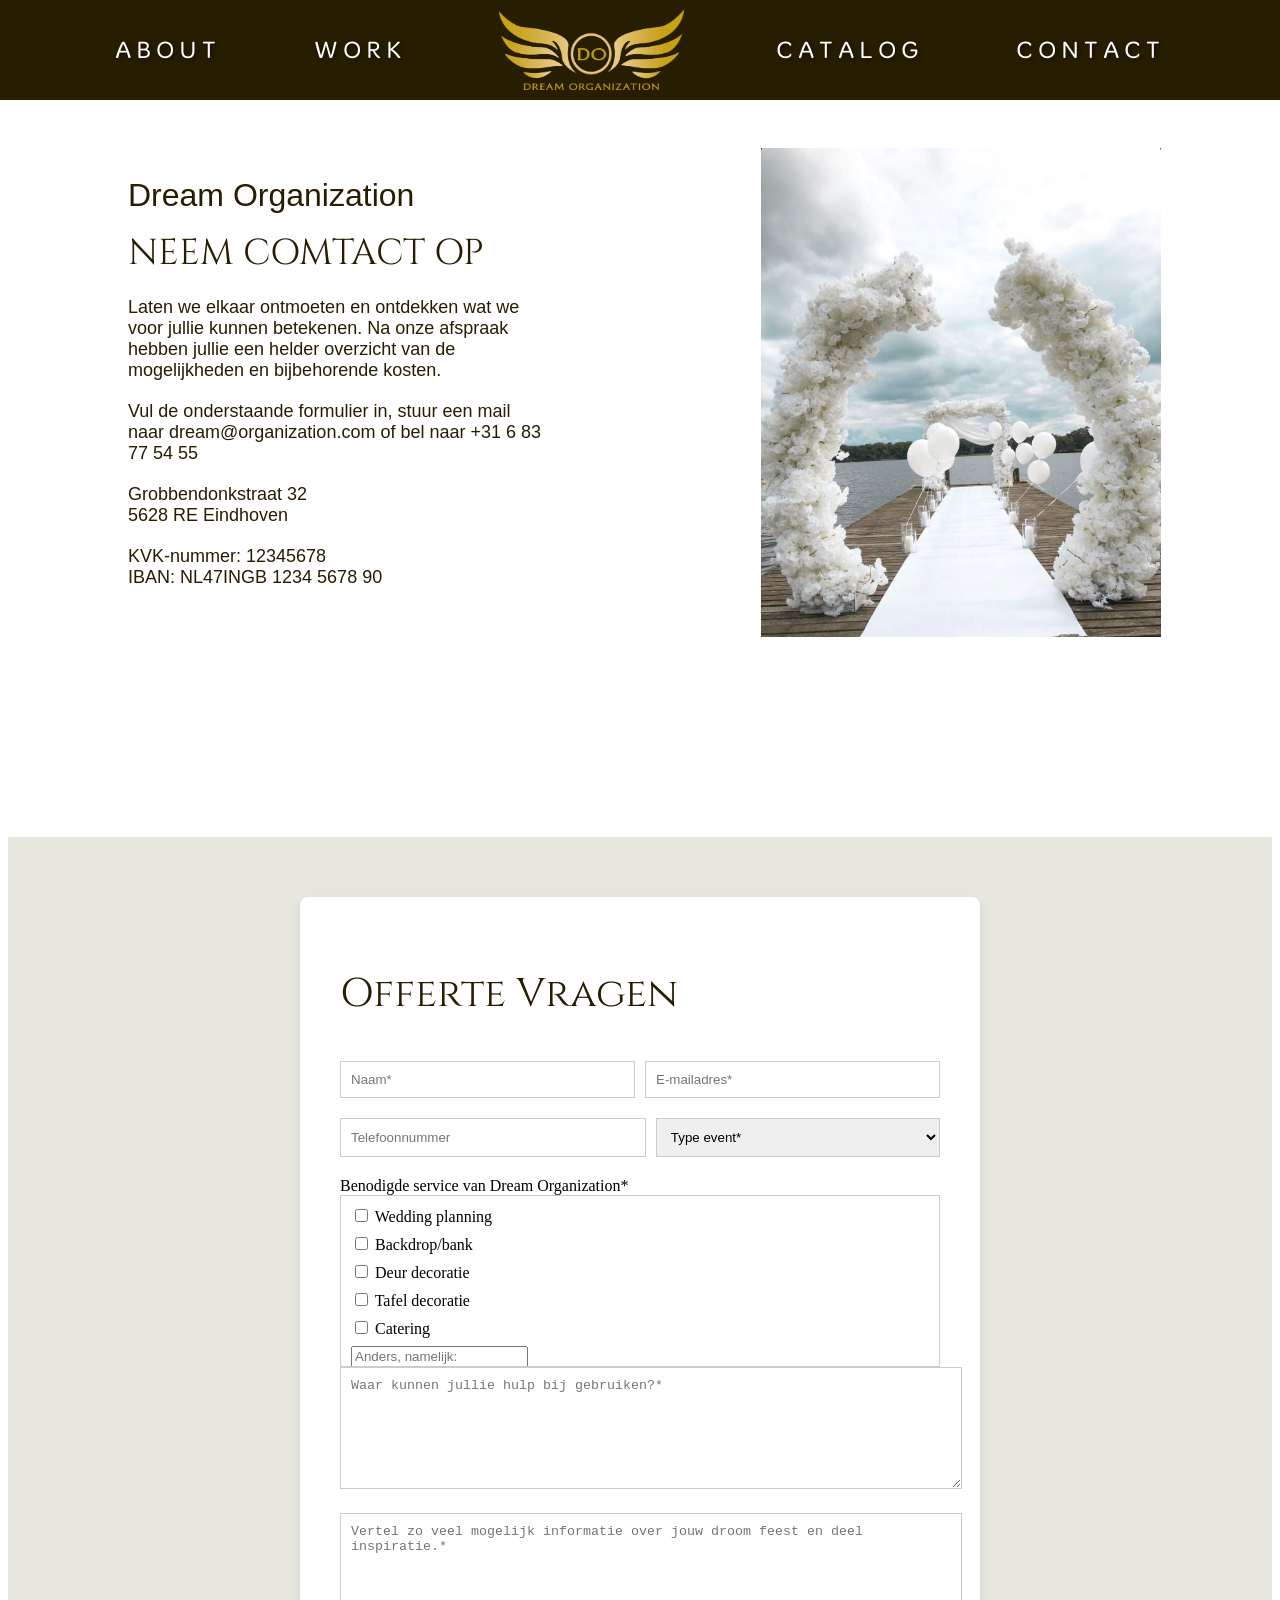
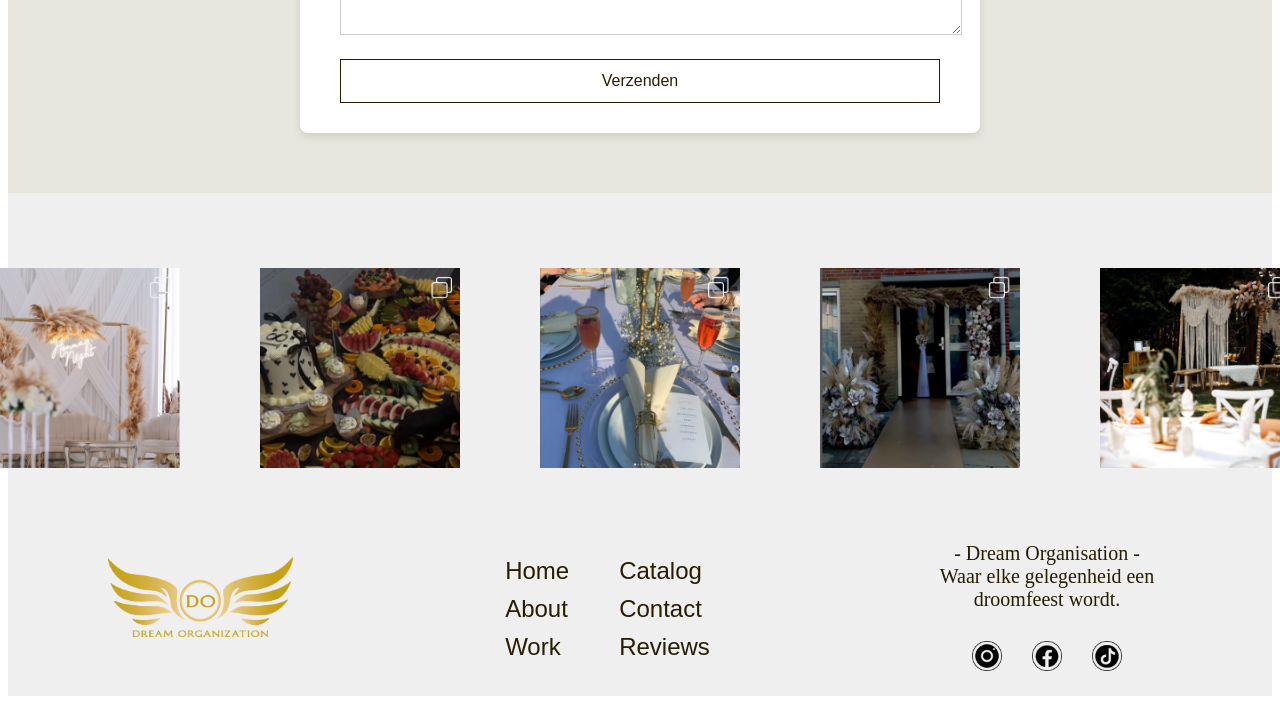
==== contact.html @ 05788cd9 "contact nieuw" ====
<!DOCTYPE html>
<html lang="en">
<head>
    <meta charset="UTF-8">
    <meta name="viewport" content="width=device-width, initial-scale=1.0">
    <title>Document</title>

    <link rel="stylesheet" href="header.css">
    <link rel="stylesheet" href="slideshow.css">
    <link rel="stylesheet" href="styles.css">
    <link rel="stylesheet" href="footer.css">
    <link rel="stylesheet" href="colours.css">
    <link rel="stylesheet" href="contact.css">

</head>
<body>
    <header class="navbar">
        <nav>
            <ul class="nav-list">
                <li> <a href="#">ABOUT</a></li>
                <li> <a href="#">WORK</a></li>
                <li> <a href="index.html" class="logo-link"> <img src="images/logo_met_naam.png" alt="logo" class="logo-head"> </a> </li>
                <li> <a href="#">CATALOG</a></li>
                <li> <a href="contact.html">CONTACT</a></li>
            </ul>
        </nav>
    </header>
    <!-- -----------------------------------contact------------------------------------------------------------------------------------ -->

    <section class="contact">
        <div class="text-container-contact">
            <h2>Dream Organization</h2>
            <h3>NEEM COMTACT OP</h3>
            <P>Laten we elkaar ontmoeten en ontdekken wat we voor jullie kunnen betekenen. Na onze afspraak hebben jullie een helder overzicht van de mogelijkheden en bijbehorende kosten.</P>
            <P>Vul de onderstaande formulier in, stuur een mail naar dream@organization.com of bel naar +31 6 83 77 54 55</P>
            <p>Grobbendonkstraat 32 <br>5628 RE Eindhoven</p>
            <p>KVK-nummer: 12345678 <br>IBAN: NL47INGB 1234 5678 90</p>
        </div>
        <div class="image-container-contact">
            <img src="images/weddings/pier.jpg" alt="contact">
        </div>
    </section>
    <!-- -----------------------------------formulier------------------------------------------------------------------------------------ -->

    <section class="offerte">
        <div class="form-container">
            <h3>Offerte Vragen</h3>
            <form action="send_email.php" method="POST">
                <!-- Naam en E-mailadres -->
                <div class="form-row">
                    <input type="text" name="name" placeholder="Naam*" required>
                    <input type="email" name="email" placeholder="E-mailadres*" required>
                </div>
    
                <!-- Telefoonnummer en Type Event -->
                <div class="form-row">
                    <input type="text" name="phone" placeholder="Telefoonnummer" required>
                    <select name="event_type" required>
                        <option value="" disabled selected>Type event*</option>
                        <option value="bruiloft">Bruiloft</option>
                        <option value="verjaardag">Verjaardag</option>
                        <option value="opening">Opening</option>
                        <option value="andere">Andere</option>
                    </select>
                </div>
    
                <!-- Multi-select Dropdown -->
                <div class="form-group">
                    <label>Benodigde service van Dream Organization*</label>
                    <div class="multi-select">
                        <label><input type="checkbox" name="services[]" value="Wedding planning"> Wedding planning</label>
                        <label><input type="checkbox" name="services[]" value="Backdrop/bank"> Backdrop/bank</label>
                        <label><input type="checkbox" name="services[]" value="Deur decoratie"> Deur decoratie</label>
                        <label><input type="checkbox" name="services[]" value="Tafel decoratie"> Tafel decoratie</label>
                        <label><input type="checkbox" name="services[]" value="Catering"> Catering</label>
                        <label><input type="text" name="services[]" placeholder="Anders, namelijk:"> </label>
                    </div>
                </div>
    
                <!-- Open Tekstvakken -->
                <div class="form-group">
                    <textarea name="help_needed" placeholder="Waar kunnen jullie hulp bij gebruiken?*" required></textarea>
                </div>
                <div class="form-group">
                    <textarea name="extra_info" placeholder="Vertel zo veel mogelijk informatie over jouw droom feest en deel inspiratie.*" required></textarea>
                </div>
    
                <!-- Verzenden -->
                <button type="submit">Verzenden</button>
            </form>
        </div>
    </section>

    <!-- -----------------------------------footer------------------------------------------------------------------------------------ -->
    <footer>
        <div class="insta-posts">
            <a href="https://www.instagram.com/reel/DC2IhfFOqjO/?utm_source=ig_web_copy_link&igsh=MzRlODBiNWFlZA=="><img src="images/insta1.png" alt="insta1" class="insta-post"></a>
            <a href="https://www.instagram.com/reel/DCKioTMsqdR/?utm_source=ig_web_copy_link&igsh=MzRlODBiNWFlZA=="><img src="images/insta2.png" alt="insta2" class="insta-post"></a>
            <a href="https://www.instagram.com/p/DCFWBF8sBz8/?utm_source=ig_web_copy_link&igsh=MzRlODBiNWFlZA=="><img src="images/insta3.png" alt="insta3" class="insta-post"></a>
            <a href="https://www.instagram.com/reel/DBRob_IsPXa/?utm_source=ig_web_copy_link&igsh=MzRlODBiNWFlZA=="><img src="images/insta4.png" alt="insta4" class="insta-post"></a>
            <a href="https://www.instagram.com/p/DDfamy9M7_T/?utm_source=ig_web_copy_link&igsh=MzRlODBiNWFlZA=="><img src="images/insta5.png" alt="insta5" class="insta-post"></a>

        </div>
        <div class="footer-content">
            <div class="logo-container">
                <img src="images/logo_met_naam.png" alt="logo" class="logo-footer">
            </div>
                <div class="buttons">
                    <div class="buttons1">
                        <a href="#">Home</a>
                        <a href="#">About</a>
                        <a href="#">Work</a>
                    </div>
                    
                    <div class="buttons2">
                        <a href="#">Catalog</a>
                        <a href="#">Contact</a>
                        <a href="#">Reviews</a>
                    </div>
                </div> 
            
            <div class="footer-tekst"> 
                <h8>- Dream Organisation -<br> Waar elke gelegenheid een droomfeest wordt.</h8>
                <div class="icons">
                    <a href="https://www.instagram.com/dream__organization/profilecard/?igsh=MWFrbjg4ejh3ZjRkMg=="><img src="images/ig.png" alt="Instagram"></a>
                    <a href="https://www.facebook.com/profile.php?id=100048385297990&locale=nl_BE"><img src="images/facebook.png" alt="FaceBook"></a>
                    <a href="https://www.tiktok.com/@dreamorganization?is_from_webapp=1&sender_device=pc"><img src="images/tiktok.png" alt="TikTok"></a>
                </div>
            </div>
        
            
        </div>

    </footer>
    <script src="slider.js"></script>
</body>
</html>
---- header.css ----
.navbar {
    position: fixed;
    top: 0;
    left: 0;
    width: 100%;
    background-color: var(--main-colour);
    text-shadow: 2px 2px 4px rgba(0, 0, 0, 0.5);
    color: white;
    transition: background-color 0.5s ease;
    z-index: 1;
}

.navbar.scrolled {
    background-color: rgba(0, 0, 0, 0);
}

.logo-head{
    max-width: 185px;
    display: block;
  }

.nav-list {
    display: flex;
    justify-content: space-between;
    align-items: center;
    list-style-type: none;
    padding: 10px 115px;
    margin: 0;
    text-decoration: none;
    font-family: 'Merge One', sans-serif;
    color: white; 
    font-size: 18px;
    letter-spacing: 5px;
}

.nav-list li {
    display: flex; 
    align-items: center;
}

.nav-list a {
    color: white;
    text-decoration: none;
    font-size: 24px;
    position: relative;
    transition: color 0.3s;
  }

  .nav-list a::after {
    content: "";
    position: absolute;
    left: 50%;
    bottom: -5px;
    width: 100%; 
    height: 2px;
    background: white; 
    box-shadow: 2px 2px 4px rgba(0, 0, 0, 0.5);
    transform: translateX(-50%) scaleX(0);
    transform-origin: center; 
    transition: transform 0.3s ease; 
  }
  

  .nav-list a:hover::after {
    transform: translateX(-50%) scaleX(1); 
  }


  .logo-link::after{
    content: none !important;
  }
---- slideshow.css ----
.slider-wrapper {
    position: relative;
    max-width: 100%;
    margin: 0 auto;
}



.slider {
    display: flex;
    aspect-ratio: 20/9;
    overflow: auto;
    scroll-snap-type: x mandatory;
    scroll-behavior: smooth;
    box-shadow: 0 1.5rem 3rem -0.75rem hsla(0, 0%, 0%, 0.25);
    border-radius: 0.5rem;
}

.slider img {
    flex: 1 0 100%;
    scroll-snap-align: start;
    object-fit: cover;
}

.slider-nav {
    display: flex;
    column-gap: 1rem;
    position: absolute;
    bottom: 1.25rem;
    left: 50%;
    transform: translate(-50%);
    z-index: 1;
}

.slider-nav a {
    width: 0.5rem;
    height: 0.5rem;
    border-radius: 50%;
    background-color: #fff;
    opacity: 0.5;
    transition: opacity ease 250ms;
}

.slider-nav a:hover {
    opacity: 1;
}

.slider-nav a.active {
    background-color: #ac7e00;
    opacity: 1;
}

::-webkit-scrollbar {
    display: none;
}

/* -----------------------------wedding/event---------------------- */

.slider-wrapper-wedding {
    position: relative;
    max-width: 400px;
    margin: 0 auto;
}

.slider-wedding {
    display: flex;
    aspect-ratio: 3/4;
    overflow: auto;
    scroll-snap-type: x mandatory;
    scroll-behavior: smooth;
    box-shadow: 0 1.5rem 3rem -0.75rem hsla(0, 0%, 0%, 0.25);
    border-radius: 0.5rem;
}

.slider-wedding img {
    flex: 1 0 100%;
    scroll-snap-align: start;
    object-fit: cover;
}
---- styles.css ----
@import url('https://fonts.googleapis.com/css2?family=Cormorant:wght@400;700&display=swap');
@import url('https://fonts.googleapis.com/css2?family=Merge+One&display=swap');
@import url('https://fonts.googleapis.com/css2?family=Cinzel:wght@400..900&family=Inter:ital,opsz,wght@0,14..32,100..900;1,14..32,100..900&family=K2D&display=swap');


main{
    padding-top: 105px;
}
h6{
    font-family: "Merge-one", sans-serif;
    font-size: 24px;
    margin: 0;
    color: var(--main-colour);
    font-weight: 400;
}

h4{
    font-family: "Cormorant", serif;
    font-weight: 400;
    font-size: 36px;
    margin: 0;
    color: var(--main-colour);
}

h2{
    font-family: "Cormorant", serif;
    font-weight: 500;
    font-size: 48px;
    margin: 0;
    color: var(--main-colour);
}
h3{
    font-family: "Cinzel", serif;
    font-size: 40px;
    font-weight: 200;
    color: var(--main-colour);
}
p{
    font-family: 'Segoe UI', Tahoma, Geneva, Verdana, sans-serif;
    font-weight: 350;
    font-size: 18px;
    margin: 0;
    color: var(--main-colour);
}


/* ---------------------------------------------------slideshow------------------------------------- */

/* ---------------------------------------------------video------------------------------------- */
.promotie{
    background-color: var(--background-beige);
    flex-direction: column;
    align-items: center;
    justify-content: center;
    text-align: center;
    padding: 50px 20px;
    gap: 30px;
}

.text-container{
    text-align: center;
}
.text-container p{
    max-width: 750px;
    line-height: 1.2;
    margin: 25px auto;
}

.text-container h6{
    font-size: 20px;
    margin: 25px auto;
}

.video-container video{
    max-width: 480px;
    box-shadow: 0 4px 10px rgba(0, 0, 0, 0.2);
}

.video-container{
    display: flex;
    justify-content: center;
    align-items: center;
    width: 100%;
}

.video-wrapper {
    position: relative;
    width: 100%;
    max-width: 800px;
}

.play-button {
    position: absolute;
    top: 50%;
    left: 50%;
    transform: translate(-50%, -50%);
    width: 60px;
    height: 60px;
    border-radius: 50%;
    border: solid white 3px;
    display: flex;
    justify-content: center;
    align-items: center;
    cursor: pointer;
    transition: background-color 0.3s ease;
}

.play-button:hover {
    background-color: rgba(251, 251, 251, 0.382);
}

.play-button::before {
    content: '';
    width: 0;
    height: 0;
    border-left: 15px solid white;
    border-top: 10px solid transparent;
    border-bottom: 10px solid transparent;
}
/* ---------------------------------------------------meet the planner------------------------------------- */

.meet {
    display: flex;
    align-items: center; 
    padding: 140px 100px 200px 120px;
    gap: 200px;
}

.text-container-planner {
    flex: 1; 
    text-align: left;
    max-width: 500px;
}

.text-container-planner p{
    padding: 15px 0;
}

.image-container {
    flex: 1; 
    display: flex;
    justify-content: center; 
    align-items: center; 
}

.image-container img {
    width: 100%; 
    max-width: 600px;
    height: auto;
}

.quote{
    font-size: 24px;
    font-style: italic;
    font-weight: 400;
    margin: 0;
}

.ontdek{
    font-family: "Merge-one", sans-serif;
    font-size: 16px;
    border: 1px solid var(--main-colour);
    padding: 15px;
    margin-top: 10px;
    color: var(--main-colour);
    transition: all 0.3s ease;
    display: inline-block;
}

.ontdek:hover {
    background-color: var(--main-colour); /* Kleur de knop bij hover */
    color: white; /* Verander de tekstkleur naar wit */
    border-color: var(--main-colour);
}

/* ---------------------------------------------------wedding/event------------------------------------- */

.wedding-event{
    width: 100%;
    height: 685px;
    display: flex;
    justify-content: center;
    align-items: center;
}
.img-container{
    display: flex;
    width: 100%;
    height: 100%;

}

.img-item{
    flex: 1;
    background-size: cover;
    background-position: center;
    position: relative;
    transition: filter 0.5s ease;
    filter: brightness(80%);
}
.img-item:first-child{
    background-image: url(images/wedding.png);
}

.img-item:last-child{
    background-image: url(images/event.png);
}

.overlay{
    position: absolute;
    top: 50%;
    left: 50%;
    transform: translate(-50%, -50%);
    color: white;
    font-size: 40px;
    text-align: center;
    padding: 10px 20px;
    cursor: pointer;
    transition: all 0.3s ease;
}

.img-item:hover{
    filter: brightness(100%);
}
.overlay{
    justify-content: center;
    align-items: center;
}
.overlay a{
    color: white;
    font-family: 'Segoe UI', Tahoma, Geneva, Verdana, sans-serif;
    font-weight: 350;
    font-size: 18px;
    margin: 0;
}

.overlay h1{
    margin: 15px auto;
}
.line{
    height: 1px;
    background: white;
    border: none;
    margin: 5px auto;
    max-width: 100px;
}
/* ---------------------------------------------------portfolio------------------------------------- */
.portfolio{
    background-color: var(--background-beige);
    text-align: center;
}
.portfolio-header{
    padding-top: 100px;
}

.portfolio-header h3{
    margin-top: 15px;
}
.portfolio-items{
    display: flex;
    justify-content: center;
    gap: 170px;
    flex-wrap: wrap;
}

.portfolio-item{
    text-align: center;
}

.portfolio-item:nth-child(1) img,
.portfolio-item:nth-child(3) img {
    margin-top: 35px;
    width: 100%;
    height: auto;
}

.portfolio-item:nth-child(2) img{
    position: relative;
    padding: 14px;
    border: 1px solid var(--main-colour);
    width: 80%;
    height: auto;
}
.portfolio-item img {
    transition: transform 0.3s ease;
}

.portfolio-item img:hover{
    transform: scale(1.05);
    box-shadow: 0 10px 20px rgba(0, 0, 0, 0.2);
}
.portfolio-item h4{
    margin-top: 25px;
    margin-bottom: 130px;
}
/* ---------------------------------------------------loveletters------------------------------------- */

.reviews{
    position: relative;
    display: flex;
    justify-content: center;
    align-items: center;
    height: 600px;
    background-image: url(images/loveletters.jpg);
    background-size: cover;
    background-position: center;
    background-repeat: no-repeat;
    padding: 0;
    text-align: center;
}

.reviews-content{
    max-width: 950px;
    padding: 20px;
}


.reviews-content h6{
    font-family: "Cinzel", serif;
    font-size: 24px;
    font-weight: 400;
    color: white ;
    
}

.review{
    font-family: 'Segoe UI', Tahoma, Geneva, Verdana, sans-serif;
    font-size: 32px;
    font-weight: 100;
    color: white;
    line-height: 1.2;
    padding: 70px 0;
}

.naam{
    font-size: 20px !important;
    color: white;
}
---- footer.css ----
.logo-footer{
    max-width: 185px;
}

.insta-posts{
    display: flex;
    gap: 80px;
    padding: 75px 75px 50px 75px;
    justify-content: center;
    align-items: center;
   
}
.insta-post{
    max-width: 200px;
    transition: transform 0.3s ease;
}

.insta-post:hover{
    box-shadow: 0 10px 20px rgba(0, 0, 0, 0.2);
}


a{
    text-decoration: none;
}

footer{
    background-color: var(--background-grey);
}

.footer-content{
    display: flex;
    justify-content: space-between;
    align-items: center;
    gap: 20px;
    flex-wrap: wrap;
}
.logo-container{
    flex: 1;
    text-align: left;
    max-width: 185px;
    margin: 0 0 20px 100px;

}


.buttons{
    flex: 2;
    display: flex;
    justify-content: center;
    gap: 50px;
}

.buttons1, .buttons2{
    display: flex;
    flex-direction: column;
    align-items: first baseline;
    font-family: "Merge-one", sans-serif;
    font-size: 24px;
    gap: 10px;
}

a{
    color: var(--main-colour);
}


.footer-tekst{
    flex: 1;
    text-align: center;
    margin: 20px 0;
    max-width: 250px;
    font-family: 'Cinzel' serif;
    font-size: 20px;
    color: var(--main-colour);
    margin-right: 100px;
}

.icons{
    display: flex;
    justify-content: center;
    gap: 30px;
    margin-top: 30px;
}

.icons img{
    max-width: 30px;
    height: auto;
    cursor: pointer;
    transition: transform 0.3s ease;
}

.icons img:hover{
    transform: scale(1.05);
}
---- colours.css ----
:root{
    --main-colour:#271D01;
    --call-to-action:#FF8F5F;
    --background-beige:#E8E7DD;
    --background-grey:#EFEFEF; 
    --white:#FCFCFE;;
    --black:#000000;
}
---- contact.css ----
@import url('https://fonts.googleapis.com/css2?family=Cormorant:wght@400;700&display=swap');
@import url('https://fonts.googleapis.com/css2?family=Merge+One&display=swap');
@import url('https://fonts.googleapis.com/css2?family=Cinzel:wght@400..900&family=Inter:ital,opsz,wght@0,14..32,100..900;1,14..32,100..900&family=K2D&display=swap');

.contact{
    display: flex;
    align-items: center; 
    padding: 140px 100px 200px 120px;
    gap: 200px;
}

.text-container-contact {
    flex: 1; 
    text-align: left;
    max-width: 500px;
}

.image-container-contact {
    flex: 1; 
    display: flex;
    justify-content: center; 
    align-items: center; 
}

.image-container-contact img {
    width: 100%; 
    max-width: 400px;
    height: auto;
}

.text-container-contact h2{
    font-family: 'Segoe UI', Tahoma, Geneva, Verdana, sans-serif;
    font-size: 32px;
    font-weight: 400;
    margin: 0;
}

.text-container-contact h3{
    font-family: 'Cinzel', serif;
    font-size: 36px;
    margin: 15px 0;
}

.text-container-contact p{
    margin: 20px 0;
}

/* ---------------------------------------------formulier-------------------------------------- */
.offerte{
    background-color: var(--background-beige);
    padding: 60px;
    align-items: center;
    display: flex;
}

.form-container {
    background: #fff;
    padding: 30px 40px;
    border-radius: 8px;
    box-shadow: 0 4px 8px rgba(0, 0, 0, 0.1);
    max-width: 600px;
    width: 100%;
    margin: auto;
}

.form-row {
    display: flex;
    justify-content: space-between;
    gap: 10px;
    margin-bottom: 20px;
}

.form-row input, 
.form-row select {
    width: 48%;
    padding: 10px;
    border: 1px solid #ccc;
}

/* Multi-select dropdown */
.multi-select {
    padding: 10px;
    border: 1px solid #ccc;
    max-height: 150px;
    overflow-y: auto;
    background: #fff;
}

.multi-select label {
    display: block;
    margin-bottom: 8px;
}

/* Tekstvelden */
textarea {
    width: 100%;
    padding: 10px;
    border: 1px solid #ccc;
    resize: vertical;
    height: 100px;
    margin-bottom: 20px;
}

/* Verzenden knop */
button {
    width: 100%;
    padding: 12px;
    color: var(--main-colour);
    background-color: white;
    border: 1px solid var(--main-colour);
    font-size: 16px;
    cursor: pointer;
    transition: background 0.3s;
}

button:hover {
    background-color: var(--main-colour);
    color: white;
}
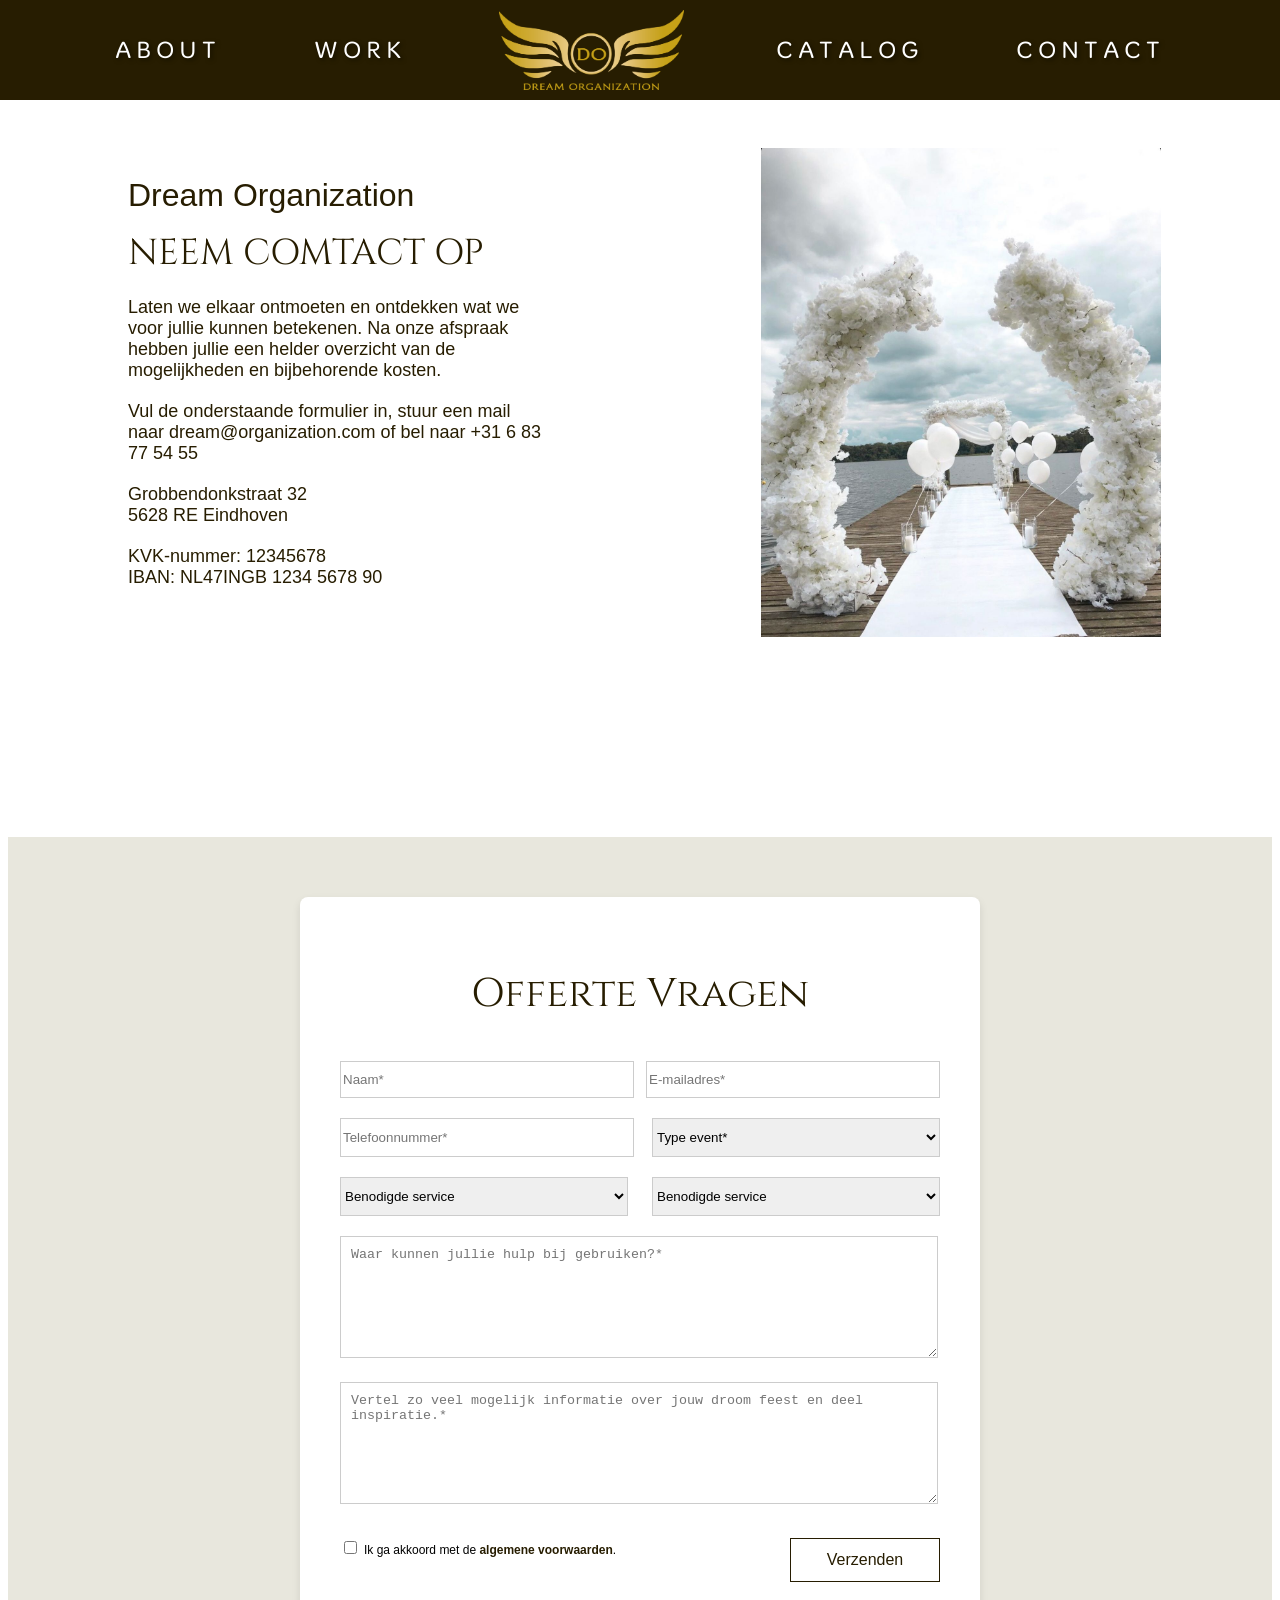
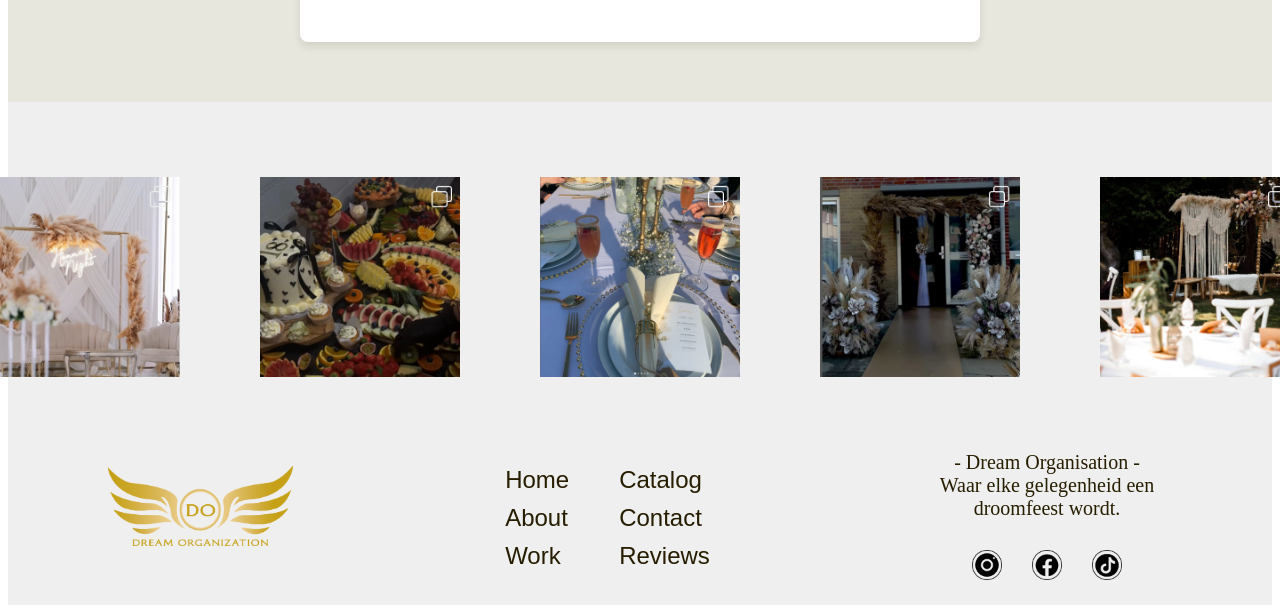
==== commit b966b578: "contact pagina af" ====
--- a/contact.html
+++ b/contact.html
@@ -54,7 +54,7 @@
     
                 <!-- Telefoonnummer en Type Event -->
                 <div class="form-row">
-                    <input type="text" name="phone" placeholder="Telefoonnummer" required>
+                    <input type="text" name="phone" placeholder="Telefoonnummer*" required>
                     <select name="event_type" required>
                         <option value="" disabled selected>Type event*</option>
                         <option value="bruiloft">Bruiloft</option>
@@ -63,18 +63,25 @@
                         <option value="andere">Andere</option>
                     </select>
                 </div>
-    
-                <!-- Multi-select Dropdown -->
-                <div class="form-group">
-                    <label>Benodigde service van Dream Organization*</label>
-                    <div class="multi-select">
-                        <label><input type="checkbox" name="services[]" value="Wedding planning"> Wedding planning</label>
-                        <label><input type="checkbox" name="services[]" value="Backdrop/bank"> Backdrop/bank</label>
-                        <label><input type="checkbox" name="services[]" value="Deur decoratie"> Deur decoratie</label>
-                        <label><input type="checkbox" name="services[]" value="Tafel decoratie"> Tafel decoratie</label>
-                        <label><input type="checkbox" name="services[]" value="Catering"> Catering</label>
-                        <label><input type="text" name="services[]" placeholder="Anders, namelijk:"> </label>
-                    </div>
+
+                <div class="form-row">
+                    <select name="event_type" required>
+                        <option value="" disabled selected>Benodigde service</option>
+                        <option value="bruiloft">Full wedding/event planning</option>
+                        <option value="verjaardag">Decoratie</option>
+                        <option value="opening">Deur decoratie</option>
+                        <option value="opening">Catering</option>
+                        <option value="andere">Andere</option>
+                    </select>
+                        <select name="event_type" required>
+                            <option value="" disabled selected>Benodigde service</option>
+                            <option value="bruiloft">Full wedding/event planning</option>
+                            <option value="verjaardag">Decoratie</option>
+                            <option value="opening">Deur decoratie</option>
+                            <option value="opening">Catering</option>
+                            <option value="andere">Andere</option>
+                            <option value="andere">Geen</option>
+                        </select>
                 </div>
     
                 <!-- Open Tekstvakken -->
@@ -84,9 +91,17 @@
                 <div class="form-group">
                     <textarea name="extra_info" placeholder="Vertel zo veel mogelijk informatie over jouw droom feest en deel inspiratie.*" required></textarea>
                 </div>
-    
-                <!-- Verzenden -->
-                <button type="submit">Verzenden</button>
+
+                <div class="form-row-l">
+                    <div class="algemene-voorwaarden">
+                        <label>
+                            <input type="checkbox" id="termsCheckbox" required>
+                            <h9>Ik ga akkoord met de <a href="Algemene Voorwaarden voor Offerte.pdf" target="_blank">algemene voorwaarden</a>.</h9>
+                         </label>
+                    </div>
+               
+                    <button type="submit">Verzenden</button>
+                </div>
             </form>
         </div>
     </section>
@@ -133,5 +148,6 @@
 
     </footer>
     <script src="slider.js"></script>
+
 </body>
 </html>
--- a/contact.css
+++ b/contact.css
@@ -51,6 +51,11 @@
     padding: 60px;
     align-items: center;
     display: flex;
+    text-align: center;
+}
+
+.form-container h3{
+    padding: 0 auto;
 }
 
 .form-container {
@@ -63,7 +68,7 @@
     margin: auto;
 }
 
-.form-row {
+.form-row, .form-row-l {
     display: flex;
     justify-content: space-between;
     gap: 10px;
@@ -73,24 +78,13 @@
 .form-row input, 
 .form-row select {
     width: 48%;
-    padding: 10px;
+    padding-top: 10px;    
+    padding-bottom: 10px;
     border: 1px solid #ccc;
 }
-
-/* Multi-select dropdown */
-.multi-select {
-    padding: 10px;
-    border: 1px solid #ccc;
-    max-height: 150px;
-    overflow-y: auto;
-    background: #fff;
+.form-group{
+    width: 96%;
 }
-
-.multi-select label {
-    display: block;
-    margin-bottom: 8px;
-}
-
 /* Tekstvelden */
 textarea {
     width: 100%;
@@ -103,7 +97,7 @@
 
 /* Verzenden knop */
 button {
-    width: 100%;
+    width: 25%;
     padding: 12px;
     color: var(--main-colour);
     background-color: white;
@@ -116,4 +110,22 @@
 button:hover {
     background-color: var(--main-colour);
     color: white;
+}
+
+h9{
+    font-family: 'Merge-One', sans-serif;
+    font-size: 12px;
+}
+
+.algemene-voorwaarden{
+    text-align: left;
+}
+
+.form-row-l {
+    padding-top: 10px;    
+    padding-bottom: 10px;
+}
+
+.algemene-voorwaarden a{
+    font-weight: bolder;
 }
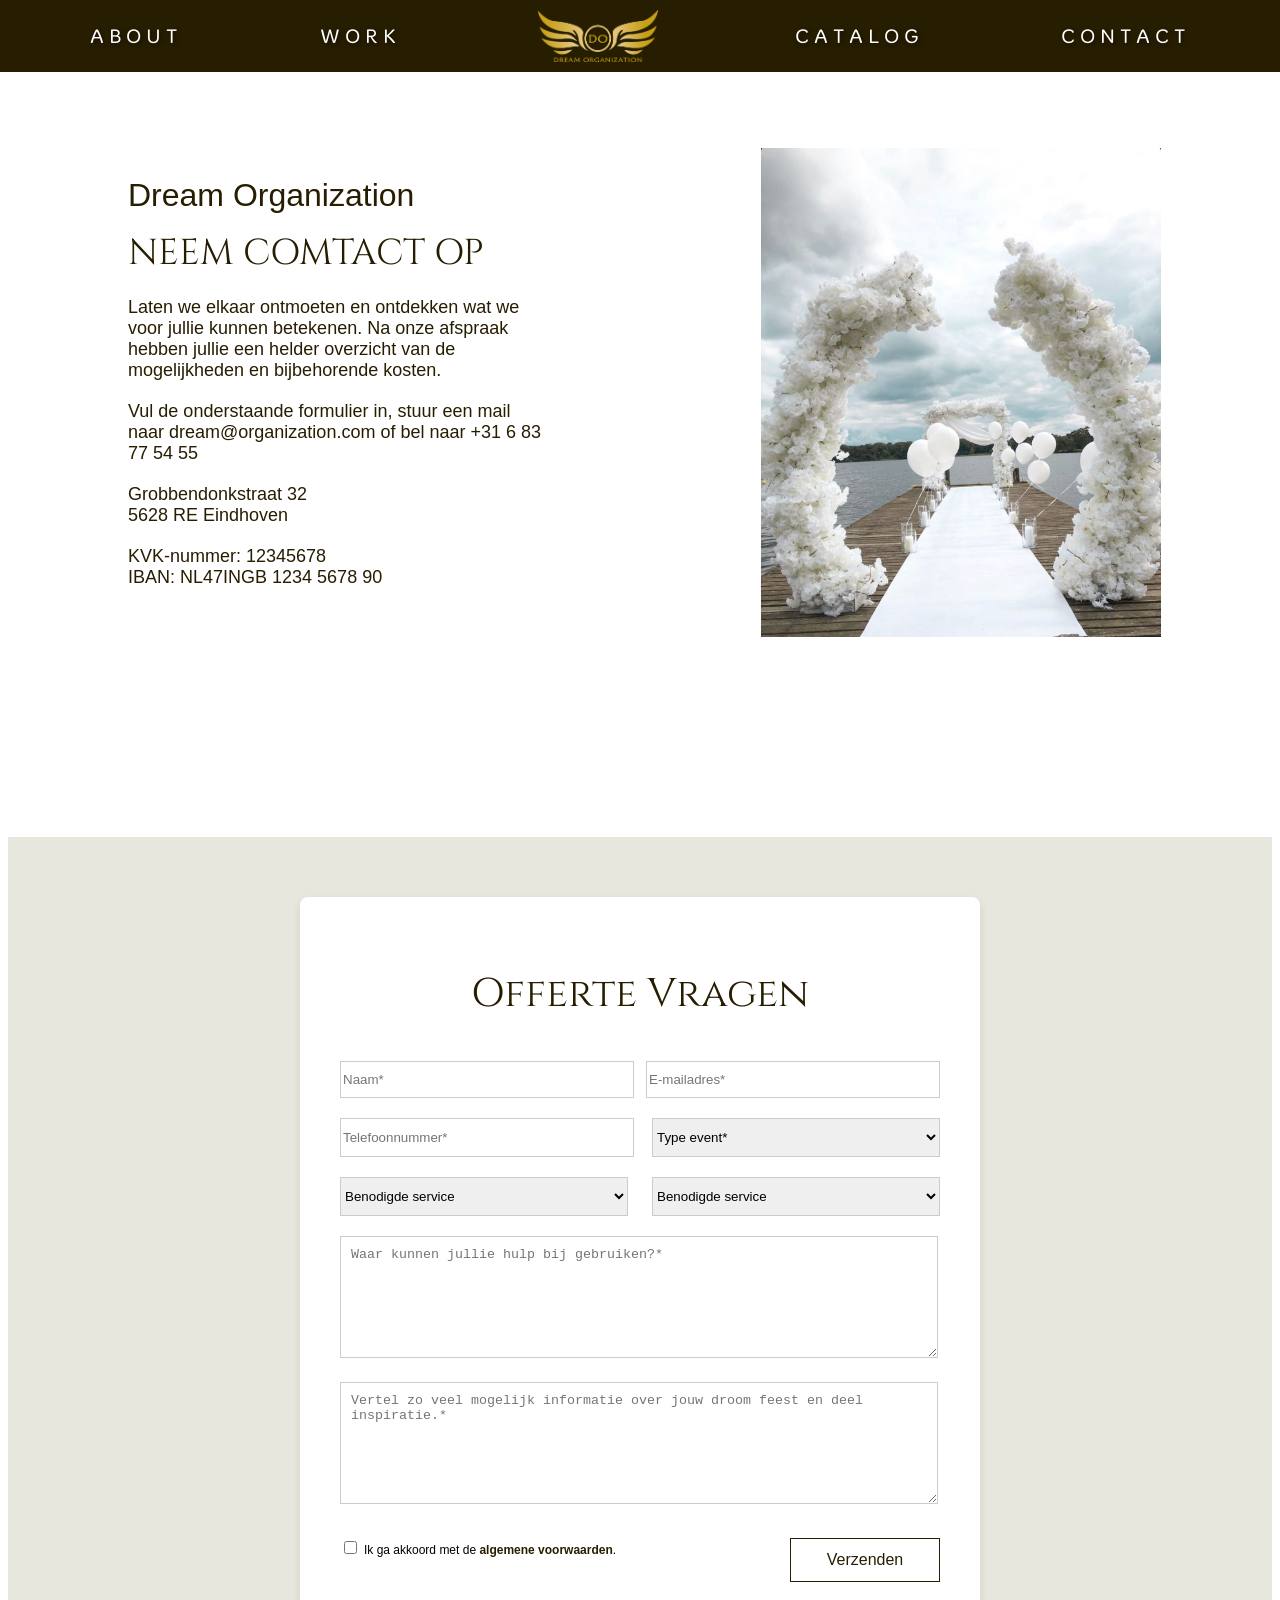
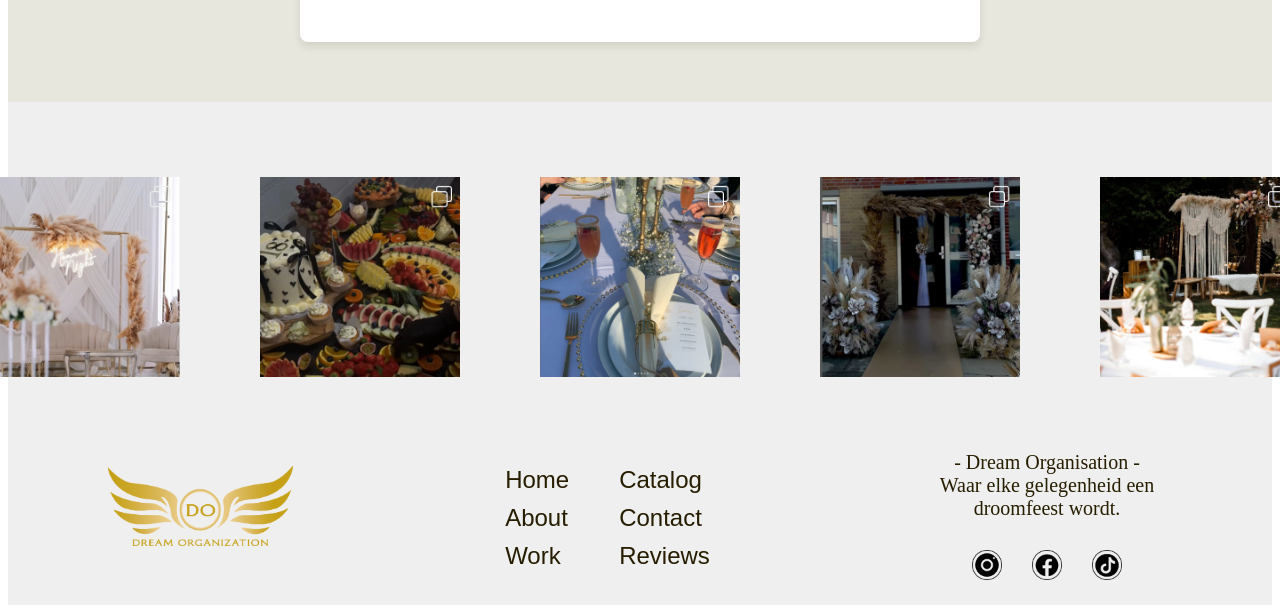
==== commit b940157d: "navbar ik heb de navbar kleiner gemaakt en gelinkt naar de #work pagina." ====
--- a/contact.html
+++ b/contact.html
@@ -18,7 +18,7 @@
         <nav>
             <ul class="nav-list">
                 <li> <a href="#">ABOUT</a></li>
-                <li> <a href="#">WORK</a></li>
+                <li> <a href="index.html#work">WORK</a></li>
                 <li> <a href="index.html" class="logo-link"> <img src="images/logo_met_naam.png" alt="logo" class="logo-head"> </a> </li>
                 <li> <a href="#">CATALOG</a></li>
                 <li> <a href="contact.html">CONTACT</a></li>
--- a/header.css
+++ b/header.css
@@ -8,14 +8,12 @@
     color: white;
     transition: background-color 0.5s ease;
     z-index: 1;
+    padding: 5px 0;
 }
 
-.navbar.scrolled {
-    background-color: rgba(0, 0, 0, 0);
-}
 
 .logo-head{
-    max-width: 185px;
+    max-width: 120px;
     display: block;
   }
 
@@ -24,12 +22,12 @@
     justify-content: space-between;
     align-items: center;
     list-style-type: none;
-    padding: 10px 115px;
+    padding: 5px 90px;
     margin: 0;
     text-decoration: none;
     font-family: 'Merge One', sans-serif;
     color: white; 
-    font-size: 18px;
+    font-size: 16px;
     letter-spacing: 5px;
 }
 
@@ -41,7 +39,7 @@
 .nav-list a {
     color: white;
     text-decoration: none;
-    font-size: 24px;
+    font-size: 20px;
     position: relative;
     transition: color 0.3s;
   }
@@ -68,4 +66,8 @@
 
   .logo-link::after{
     content: none !important;
-  }+  }
+
+  html {
+    scroll-behavior: smooth;
+}
--- a/styles.css
+++ b/styles.css
@@ -4,7 +4,7 @@
 
 
 main{
-    padding-top: 105px;
+    padding-top: 65px;
 }
 h6{
     font-family: "Merge-one", sans-serif;
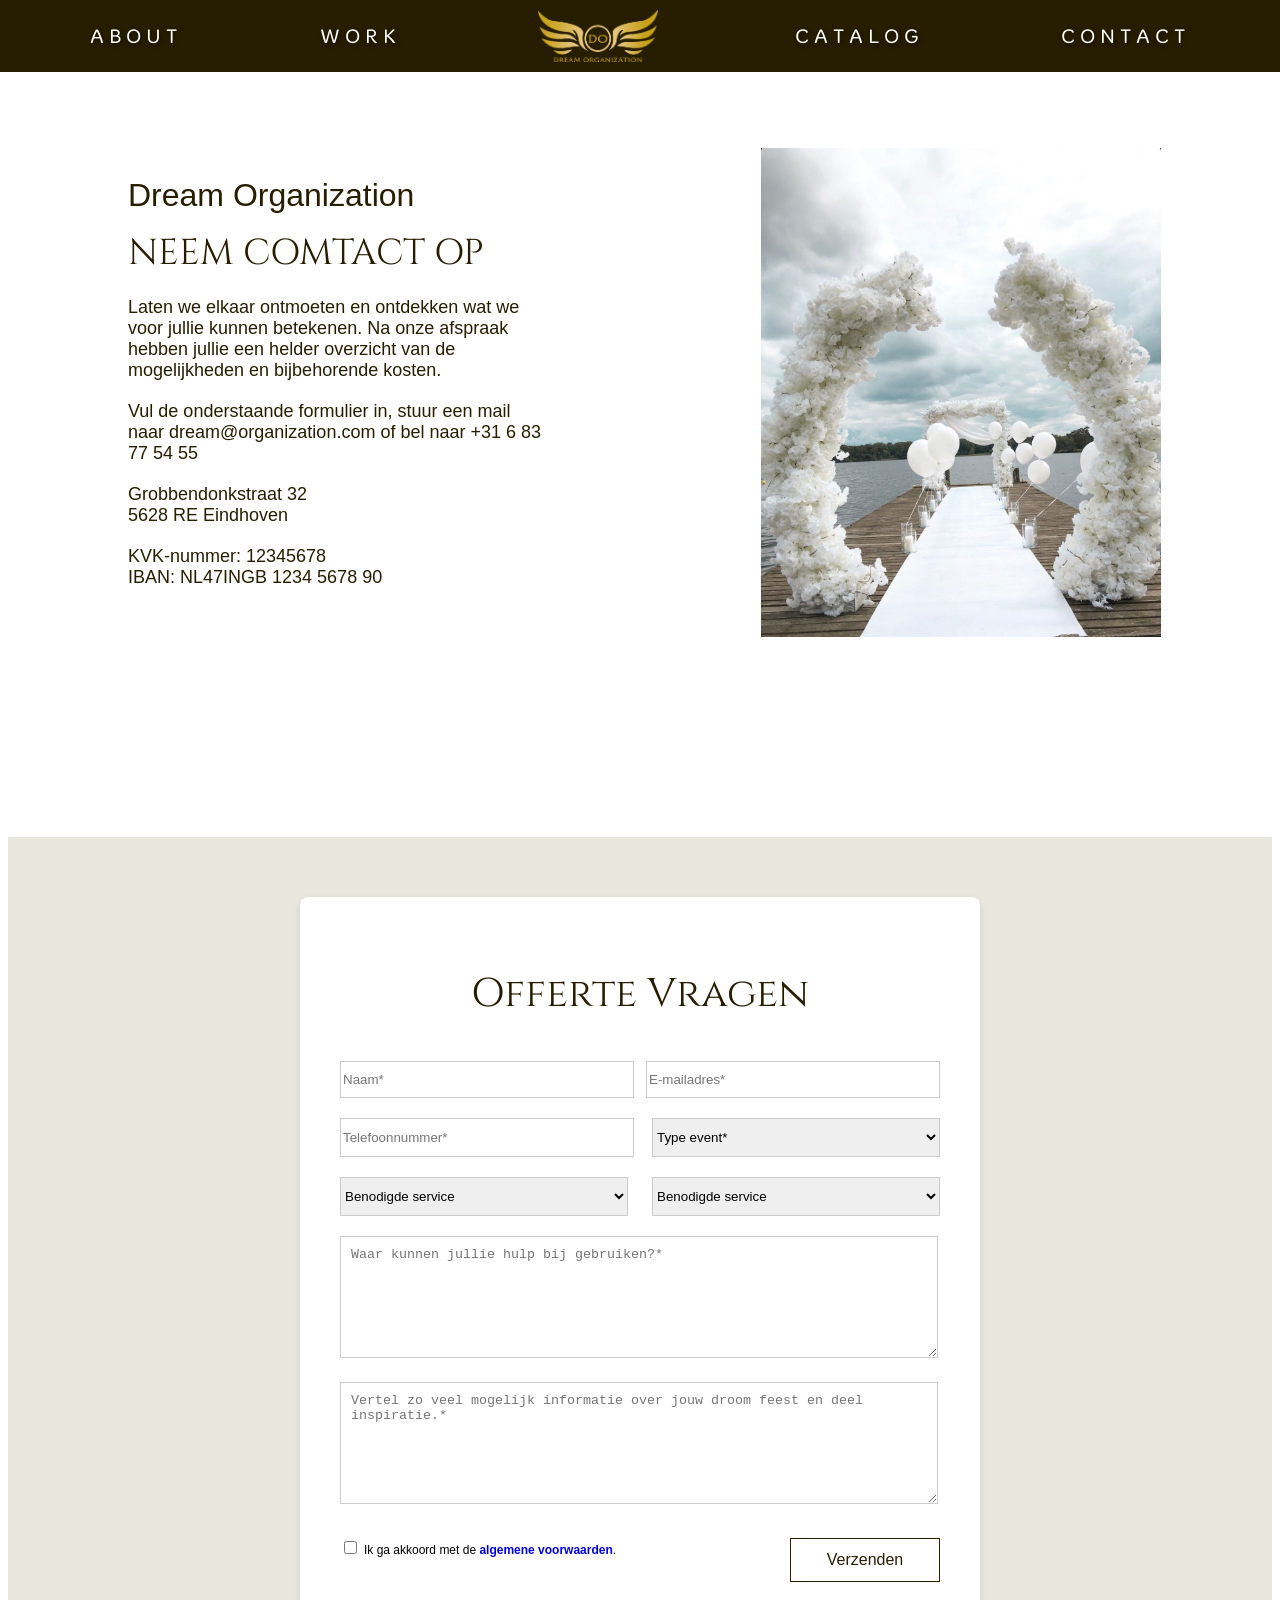
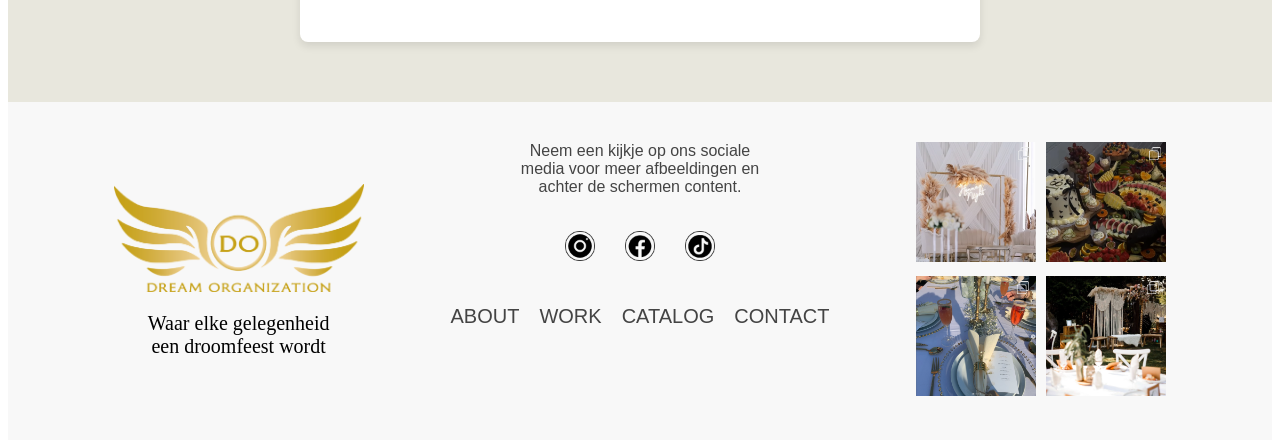
==== commit 2bb28cf0: "slider- portfolio- footer nieuwe fotos toegevoegd aan de slideshow  pagina aangemaakt voor de feeste" ====
--- a/contact.html
+++ b/contact.html
@@ -11,6 +11,7 @@
     <link rel="stylesheet" href="footer.css">
     <link rel="stylesheet" href="colours.css">
     <link rel="stylesheet" href="contact.css">
+    <link rel="icon" type="image/x-icon" href="images/favicon.png">
 
 </head>
 <body>
@@ -107,45 +108,40 @@
     </section>
 
     <!-- -----------------------------------footer------------------------------------------------------------------------------------ -->
-    <footer>
-        <div class="insta-posts">
-            <a href="https://www.instagram.com/reel/DC2IhfFOqjO/?utm_source=ig_web_copy_link&igsh=MzRlODBiNWFlZA=="><img src="images/insta1.png" alt="insta1" class="insta-post"></a>
-            <a href="https://www.instagram.com/reel/DCKioTMsqdR/?utm_source=ig_web_copy_link&igsh=MzRlODBiNWFlZA=="><img src="images/insta2.png" alt="insta2" class="insta-post"></a>
-            <a href="https://www.instagram.com/p/DCFWBF8sBz8/?utm_source=ig_web_copy_link&igsh=MzRlODBiNWFlZA=="><img src="images/insta3.png" alt="insta3" class="insta-post"></a>
-            <a href="https://www.instagram.com/reel/DBRob_IsPXa/?utm_source=ig_web_copy_link&igsh=MzRlODBiNWFlZA=="><img src="images/insta4.png" alt="insta4" class="insta-post"></a>
-            <a href="https://www.instagram.com/p/DDfamy9M7_T/?utm_source=ig_web_copy_link&igsh=MzRlODBiNWFlZA=="><img src="images/insta5.png" alt="insta5" class="insta-post"></a>
+    <footer class="footer">
+        <div class="footer-left">
+                <img src="images/logo_met_naam.png" alt="logo" class="footer-logo"> 
+                <h8>Waar elke gelegenheid <br>een droomfeest wordt</h8>
+        </div>
 
-        </div>
-        <div class="footer-content">
-            <div class="logo-container">
-                <img src="images/logo_met_naam.png" alt="logo" class="logo-footer">
-            </div>
-                <div class="buttons">
-                    <div class="buttons1">
-                        <a href="#">Home</a>
-                        <a href="#">About</a>
-                        <a href="#">Work</a>
-                    </div>
-                    
-                    <div class="buttons2">
-                        <a href="#">Catalog</a>
-                        <a href="#">Contact</a>
-                        <a href="#">Reviews</a>
-                    </div>
-                </div> 
-            
-            <div class="footer-tekst"> 
-                <h8>- Dream Organisation -<br> Waar elke gelegenheid een droomfeest wordt.</h8>
-                <div class="icons">
-                    <a href="https://www.instagram.com/dream__organization/profilecard/?igsh=MWFrbjg4ejh3ZjRkMg=="><img src="images/ig.png" alt="Instagram"></a>
-                    <a href="https://www.facebook.com/profile.php?id=100048385297990&locale=nl_BE"><img src="images/facebook.png" alt="FaceBook"></a>
-                    <a href="https://www.tiktok.com/@dreamorganization?is_from_webapp=1&sender_device=pc"><img src="images/tiktok.png" alt="TikTok"></a>
-                </div>
+        <div class="footer-center">
+            <p class="social-text">Neem een kijkje op ons sociale media voor meer afbeeldingen en achter de schermen content.</p>
+            <div class="social-icons">
+                <a href="https://www.instagram.com/dream__organization/profilecard/?igsh=MWFrbjg4ejh3ZjRkMg=="><img src="images/ig.png" alt="Instagram"></a>
+                <a href="https://www.facebook.com/profile.php?id=100048385297990&locale=nl_BE"><img src="images/facebook.png" alt="FaceBook"></a>
+                <a href="https://www.tiktok.com/@dreamorganization?is_from_webapp=1&sender_device=pc"><img src="images/tiktok.png" alt="TikTok"></a>
             </div>
         
-            
+
+            <nav class="footer-nav">
+                <ul>
+                    <li><a href="meet_us.html">About</a></li>
+                    <li><a href="index.html#work">Work</a></li>
+                    <li><a href="#">Catalog</a></li>
+                    <li><a href="contact.html">Contact</a></li>
+                </ul>
+            </nav> 
         </div>
+        
 
+        <div class="footer-right">
+            <div class="instagram-grid">            
+                <a href="https://www.instagram.com/reel/DC2IhfFOqjO/?utm_source=ig_web_copy_link&igsh=MzRlODBiNWFlZA=="><img src="images/insta1.png" alt="insta1" class="insta-post"></a>
+                <a href="https://www.instagram.com/reel/DCKioTMsqdR/?utm_source=ig_web_copy_link&igsh=MzRlODBiNWFlZA=="><img src="images/insta2.png" alt="insta2" class="insta-post"></a>
+                <a href="https://www.instagram.com/p/DCFWBF8sBz8/?utm_source=ig_web_copy_link&igsh=MzRlODBiNWFlZA=="><img src="images/insta3.png" alt="insta3" class="insta-post"></a>
+                <a href="https://www.instagram.com/p/DDfamy9M7_T/?utm_source=ig_web_copy_link&igsh=MzRlODBiNWFlZA=="><img src="images/insta5.png" alt="insta5" class="insta-post"></a>
+            </div>
+        </div>
     </footer>
     <script src="slider.js"></script>
 
--- a/header.css
+++ b/header.css
@@ -7,7 +7,7 @@
     text-shadow: 2px 2px 4px rgba(0, 0, 0, 0.5);
     color: white;
     transition: background-color 0.5s ease;
-    z-index: 1;
+    z-index: 11;
     padding: 5px 0;
 }
 
--- a/slideshow.css
+++ b/slideshow.css
@@ -1,10 +1,29 @@
+@import url('https://fonts.googleapis.com/css2?family=Cormorant:wght@400;700&display=swap');
+@import url('https://fonts.googleapis.com/css2?family=Merge+One&display=swap');
+@import url('https://fonts.googleapis.com/css2?family=Cinzel:wght@400..900&family=Inter:ital,opsz,wght@0,14..32,100..900;1,14..32,100..900&family=K2D&display=swap');
+
 .slider-wrapper {
     position: relative;
     max-width: 100%;
     margin: 0 auto;
+    overflow: hidden;
+    max-height: 650px;
 }
 
-
+.text-over {
+    position: absolute;
+    top: 40%; 
+    left: 50%; 
+    transform: translate(-50%, -50%);
+    z-index: 10; 
+    color: white;
+    text-align: center;
+    font-family: 'Cormorant', serif;
+    font-size: 48px;
+    font-weight: lighter;
+    text-shadow: 2px 2px 5px rgba(0, 0, 0, 0.7);
+    width: 50%;
+}
 
 .slider {
     display: flex;
--- a/styles.css
+++ b/styles.css
@@ -41,6 +41,10 @@
     font-size: 18px;
     margin: 0;
     color: var(--main-colour);
+}
+
+a{
+    text-decoration: none;
 }
 
 
@@ -231,6 +235,7 @@
     font-weight: 350;
     font-size: 18px;
     margin: 0;
+    text-decoration: none;
 }
 
 .overlay h1{
--- a/footer.css
+++ b/footer.css
@@ -1,95 +1,119 @@
-.logo-footer{
-    max-width: 185px;
+@import url('https://fonts.googleapis.com/css2?family=Cormorant:wght@400;700&display=swap');
+@import url('https://fonts.googleapis.com/css2?family=Merge+One&display=swap');
+@import url('https://fonts.googleapis.com/css2?family=Cinzel:wght@400..900&family=Inter:ital,opsz,wght@0,14..32,100..900;1,14..32,100..900&family=K2D&display=swap');
+
+/* Algemene styling voor de footer */
+.footer {
+    display: grid;
+    grid-template-columns: 1fr 1fr 1fr; /* Drie gelijke kolommen */
+    gap: 20px;
+    background-color: #f8f8f8; /* Achtergrondkleur van de footer */
+    padding: 40px;
+    align-items: start;
+    text-align: center;
 }
 
-.insta-posts{
+/* Linker sectie: Logo en slogan */
+.footer-left {
     display: flex;
-    gap: 80px;
-    padding: 75px 75px 50px 75px;
+    flex-direction: column;
+    align-items: center;
     justify-content: center;
+    height: 100%;
+    text-align: center;
+
+}
+.footer-left h8{
+    font-size: 20px;
+}
+
+.footer-logo {
+    max-width: 250px;
+    margin-bottom: 20px;
+}
+
+.footer-slogan {
+    font-size: 14px;
+    color: #444;
+    margin-top: 10px;
+}
+
+/* Midden sectie: Social media iconen en tekst */
+.footer-center {
+    display: flex;
+    flex-direction: column;
     align-items: center;
-   
+    justify-content: center;
+    gap: 20px;
 }
-.insta-post{
-    max-width: 200px;
+
+.social-text {
+    font-size: 16px;
+    color: #444;
+    margin-bottom: 15px;
+    max-width: 250px;
+}
+
+.social-icons {
+    display: flex;
+    gap: 30px;
+    margin-bottom: 20px;
+}
+
+.social-icons img {
+    max-width: 30px;
+    height: auto;
     transition: transform 0.3s ease;
 }
 
-.insta-post:hover{
-    box-shadow: 0 10px 20px rgba(0, 0, 0, 0.2);
+.social-icons img:hover {
+    transform: scale(1.2);
 }
 
+/* Navigatie onder de social media iconen */
 
-a{
-    text-decoration: none;
+.footer-nav ul {
+    list-style: none;
+    padding: 0;
+    margin: 0;
+    display: flex;
+    gap: 20px;
 }
 
-footer{
-    background-color: var(--background-grey);
-}
-
-.footer-content{
-    display: flex;
-    justify-content: space-between;
-    align-items: center;
-    gap: 20px;
-    flex-wrap: wrap;
-}
-.logo-container{
-    flex: 1;
-    text-align: left;
-    max-width: 185px;
-    margin: 0 0 20px 100px;
+.footer-nav a {
+    text-decoration: none;
+    color: #444;
+    font-size: 20px;
+    font-family: 'Merge-One', sans-serif;
+    text-transform: uppercase;
 
 }
 
+.footer-nav a:hover {
+    color: #000;
+}
 
-.buttons{
-    flex: 2;
+/* Rechter sectie: Instagram posts */
+.footer-right {
     display: flex;
     justify-content: center;
-    gap: 50px;
+    align-items: center;
 }
 
-.buttons1, .buttons2{
-    display: flex;
-    flex-direction: column;
-    align-items: first baseline;
-    font-family: "Merge-one", sans-serif;
-    font-size: 24px;
-    gap: 10px;
+.instagram-grid {
+    display: grid;
+    grid-template-columns: repeat(2, 1fr); /* Twee kolommen */
+    gap: 10px; /* Ruimte tussen afbeeldingen */
 }
 
-a{
-    color: var(--main-colour);
+.instagram-grid a img {
+    width: 100%;
+    max-width: 120px;
+    height: auto;
+    transition: transform 0.3s, box-shadow 0.3s;
 }
 
-
-.footer-tekst{
-    flex: 1;
-    text-align: center;
-    margin: 20px 0;
-    max-width: 250px;
-    font-family: 'Cinzel' serif;
-    font-size: 20px;
-    color: var(--main-colour);
-    margin-right: 100px;
+.instagram-grid a img:hover {
+    transform: scale(1.1);
+    box-shadow: 0 8px 16px rgba(0, 0, 0, 0.2);
 }
-
-.icons{
-    display: flex;
-    justify-content: center;
-    gap: 30px;
-    margin-top: 30px;
-}
-
-.icons img{
-    max-width: 30px;
-    height: auto;
-    cursor: pointer;
-    transition: transform 0.3s ease;
-}
-
-.icons img:hover{
-    transform: scale(1.05);
-}
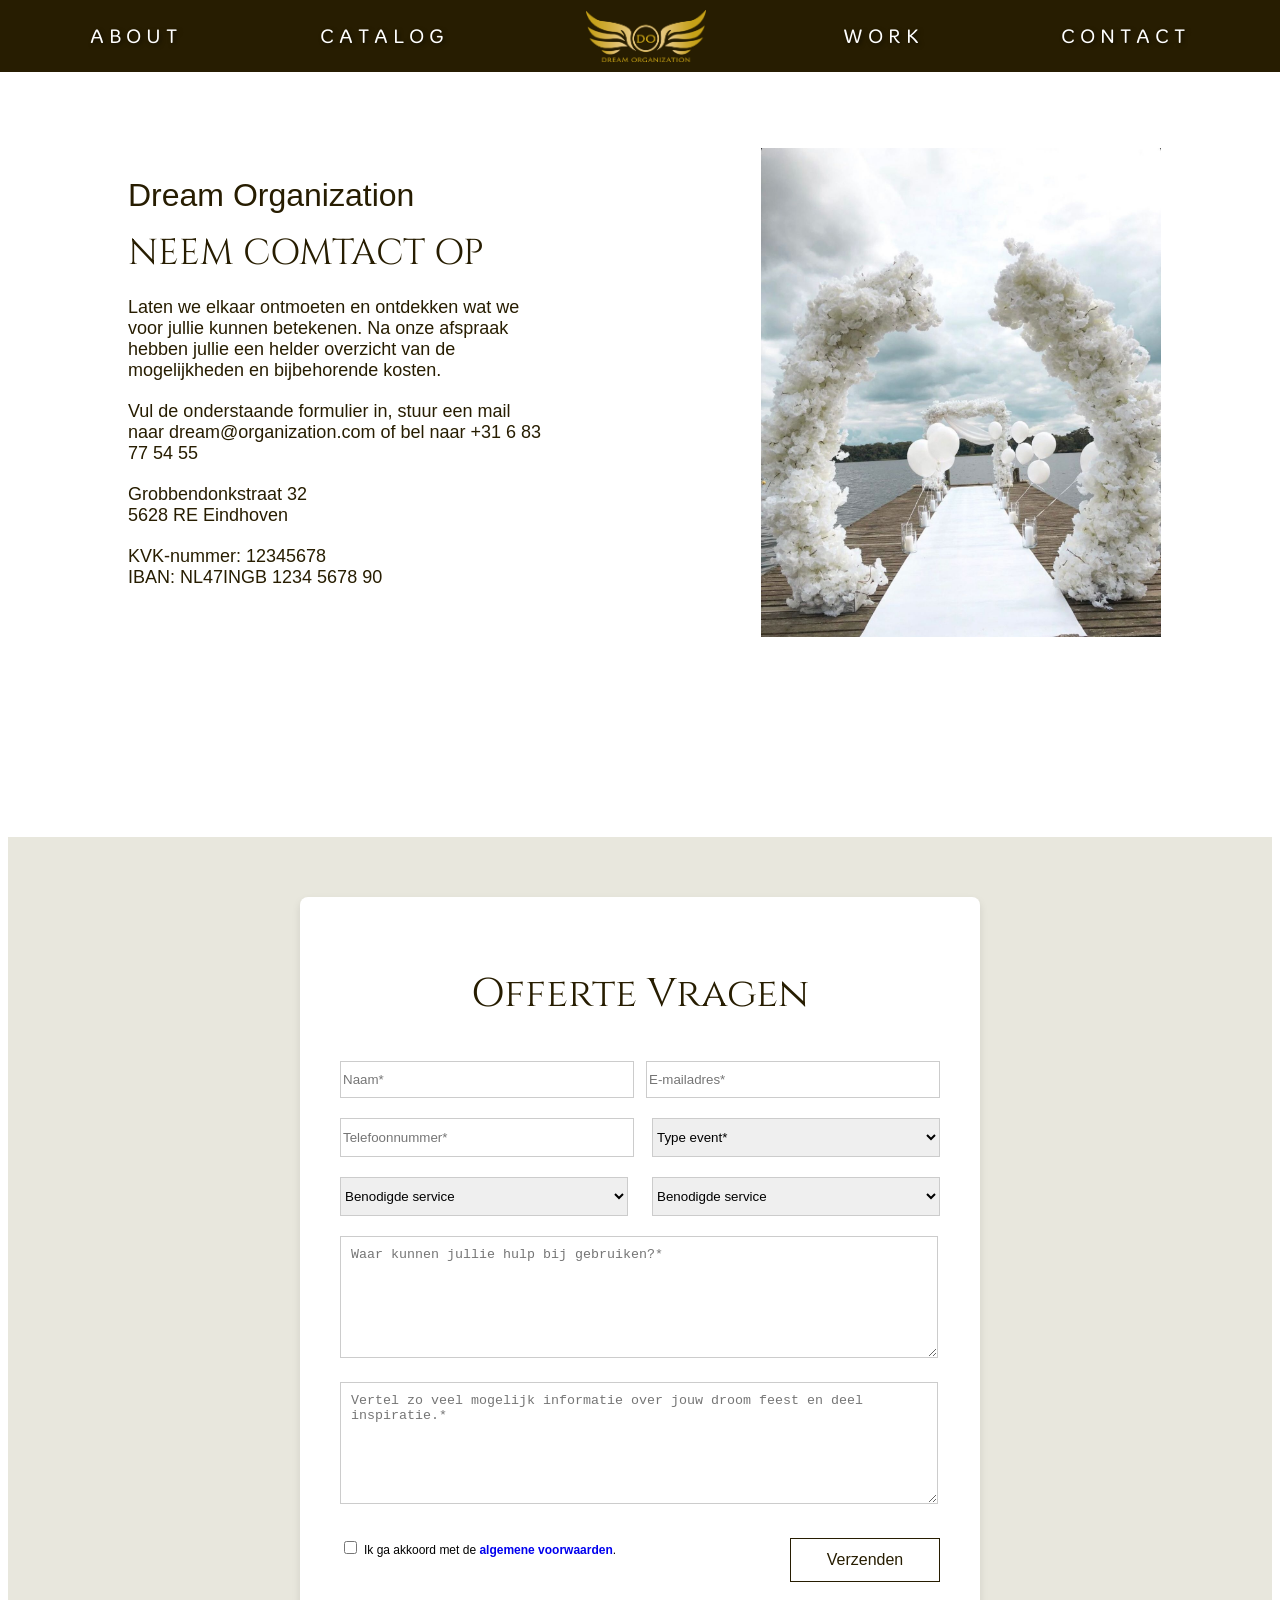
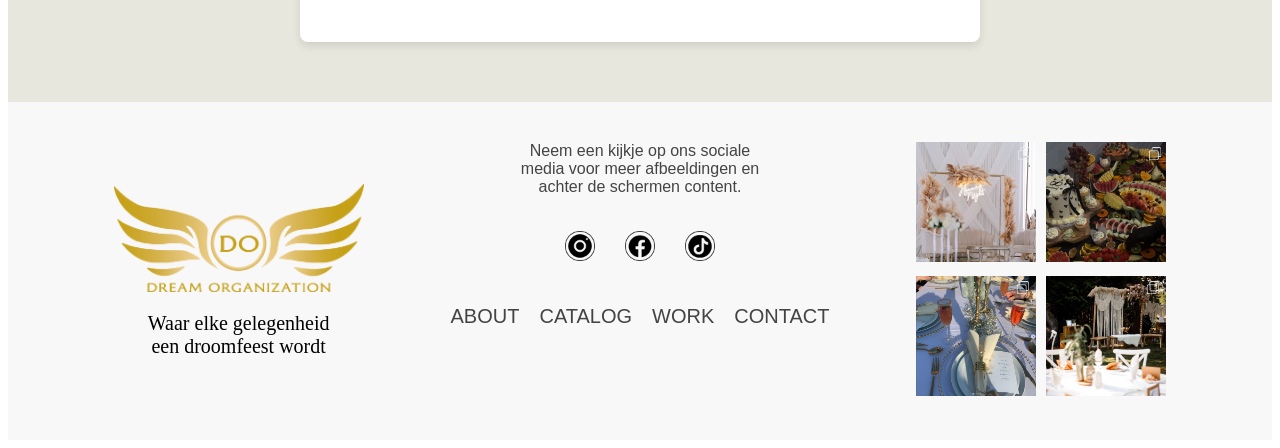
==== commit 28f0749c: "navbar buttons aangepast" ====
--- a/contact.html
+++ b/contact.html
@@ -18,10 +18,10 @@
     <header class="navbar">
         <nav>
             <ul class="nav-list">
-                <li> <a href="#">ABOUT</a></li>
-                <li> <a href="index.html#work">WORK</a></li>
+                <li> <a href="meet_us.html">ABOUT</a></li>
+                <li> <a href="index.html#catalog">CATALOG</a></li>
                 <li> <a href="index.html" class="logo-link"> <img src="images/logo_met_naam.png" alt="logo" class="logo-head"> </a> </li>
-                <li> <a href="#">CATALOG</a></li>
+                <li> <a href="potfolio1.html">WORK</a></li>
                 <li> <a href="contact.html">CONTACT</a></li>
             </ul>
         </nav>
@@ -126,8 +126,8 @@
             <nav class="footer-nav">
                 <ul>
                     <li><a href="meet_us.html">About</a></li>
-                    <li><a href="index.html#work">Work</a></li>
-                    <li><a href="#">Catalog</a></li>
+                    <li><a href="index.html#catalog">Catalog</a></li>
+                    <li><a href="potfolio1.html">Work</a></li>
                     <li><a href="contact.html">Contact</a></li>
                 </ul>
             </nav> 
